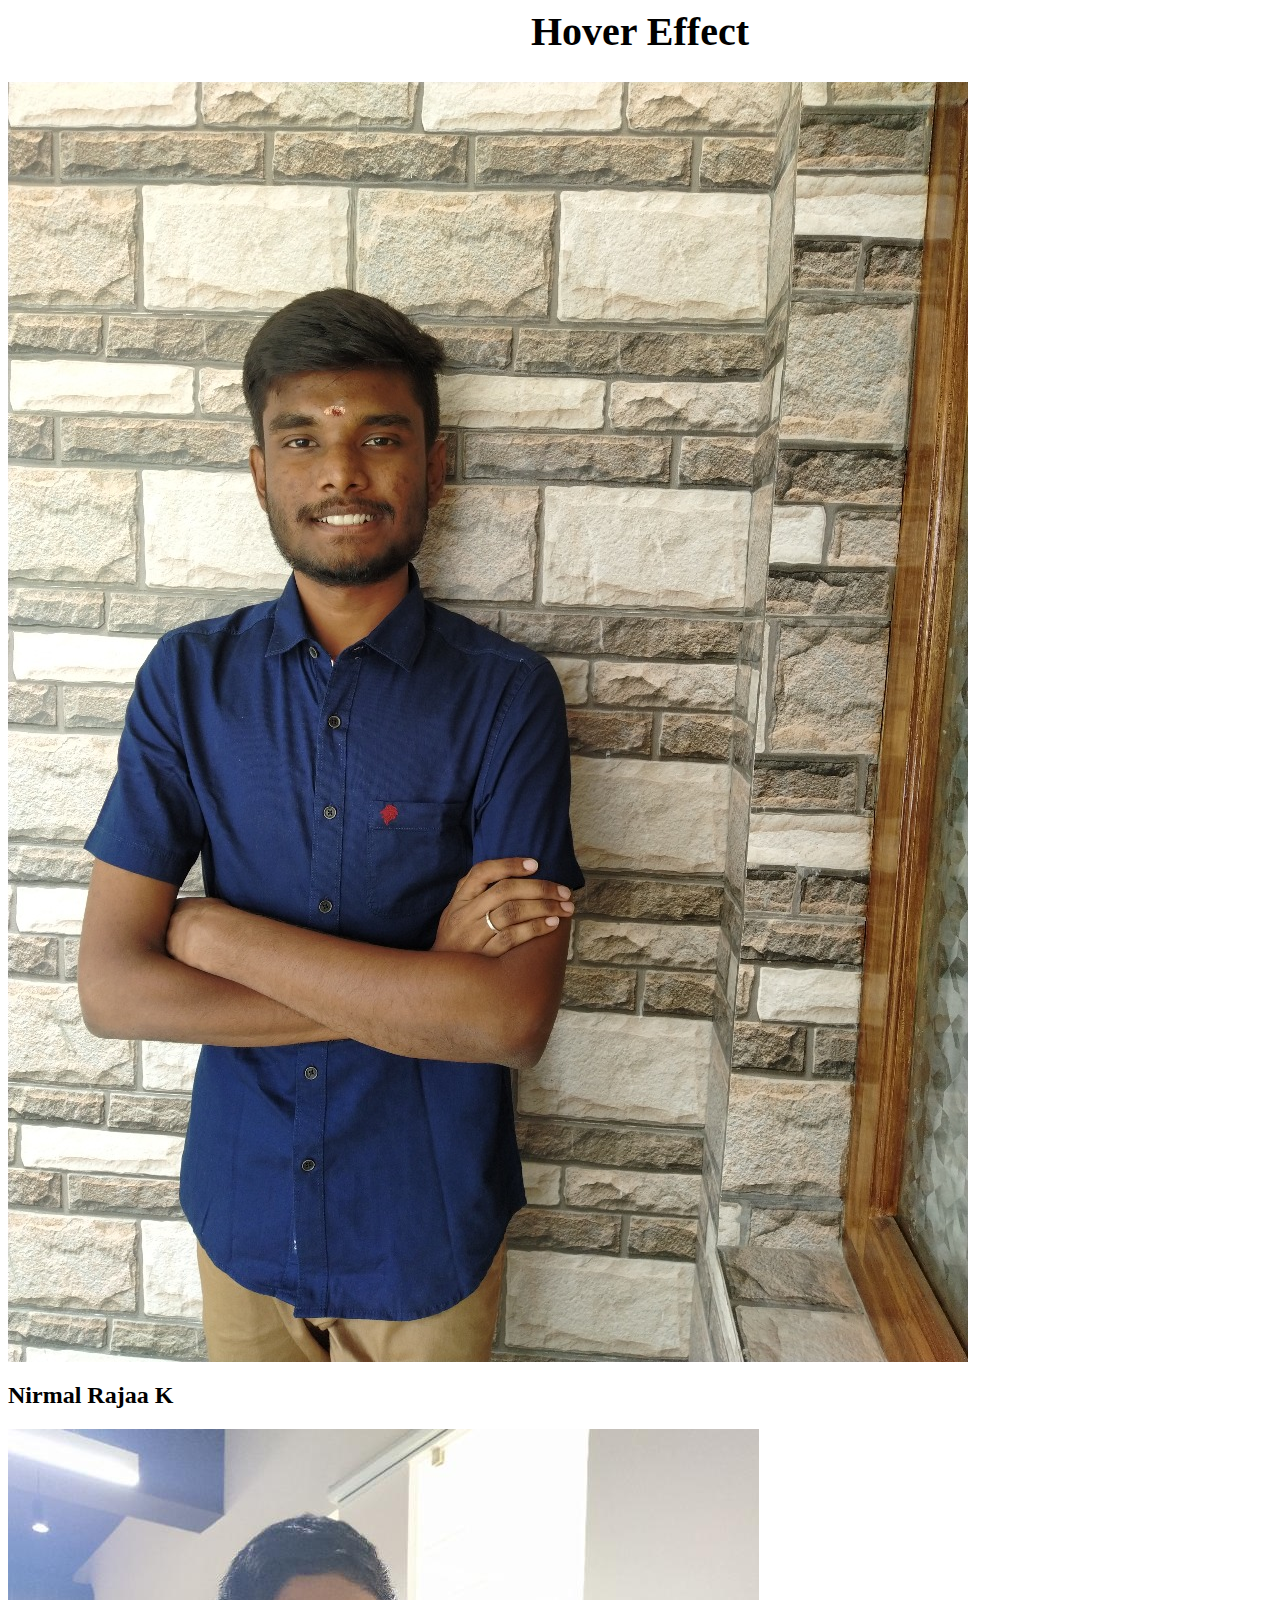
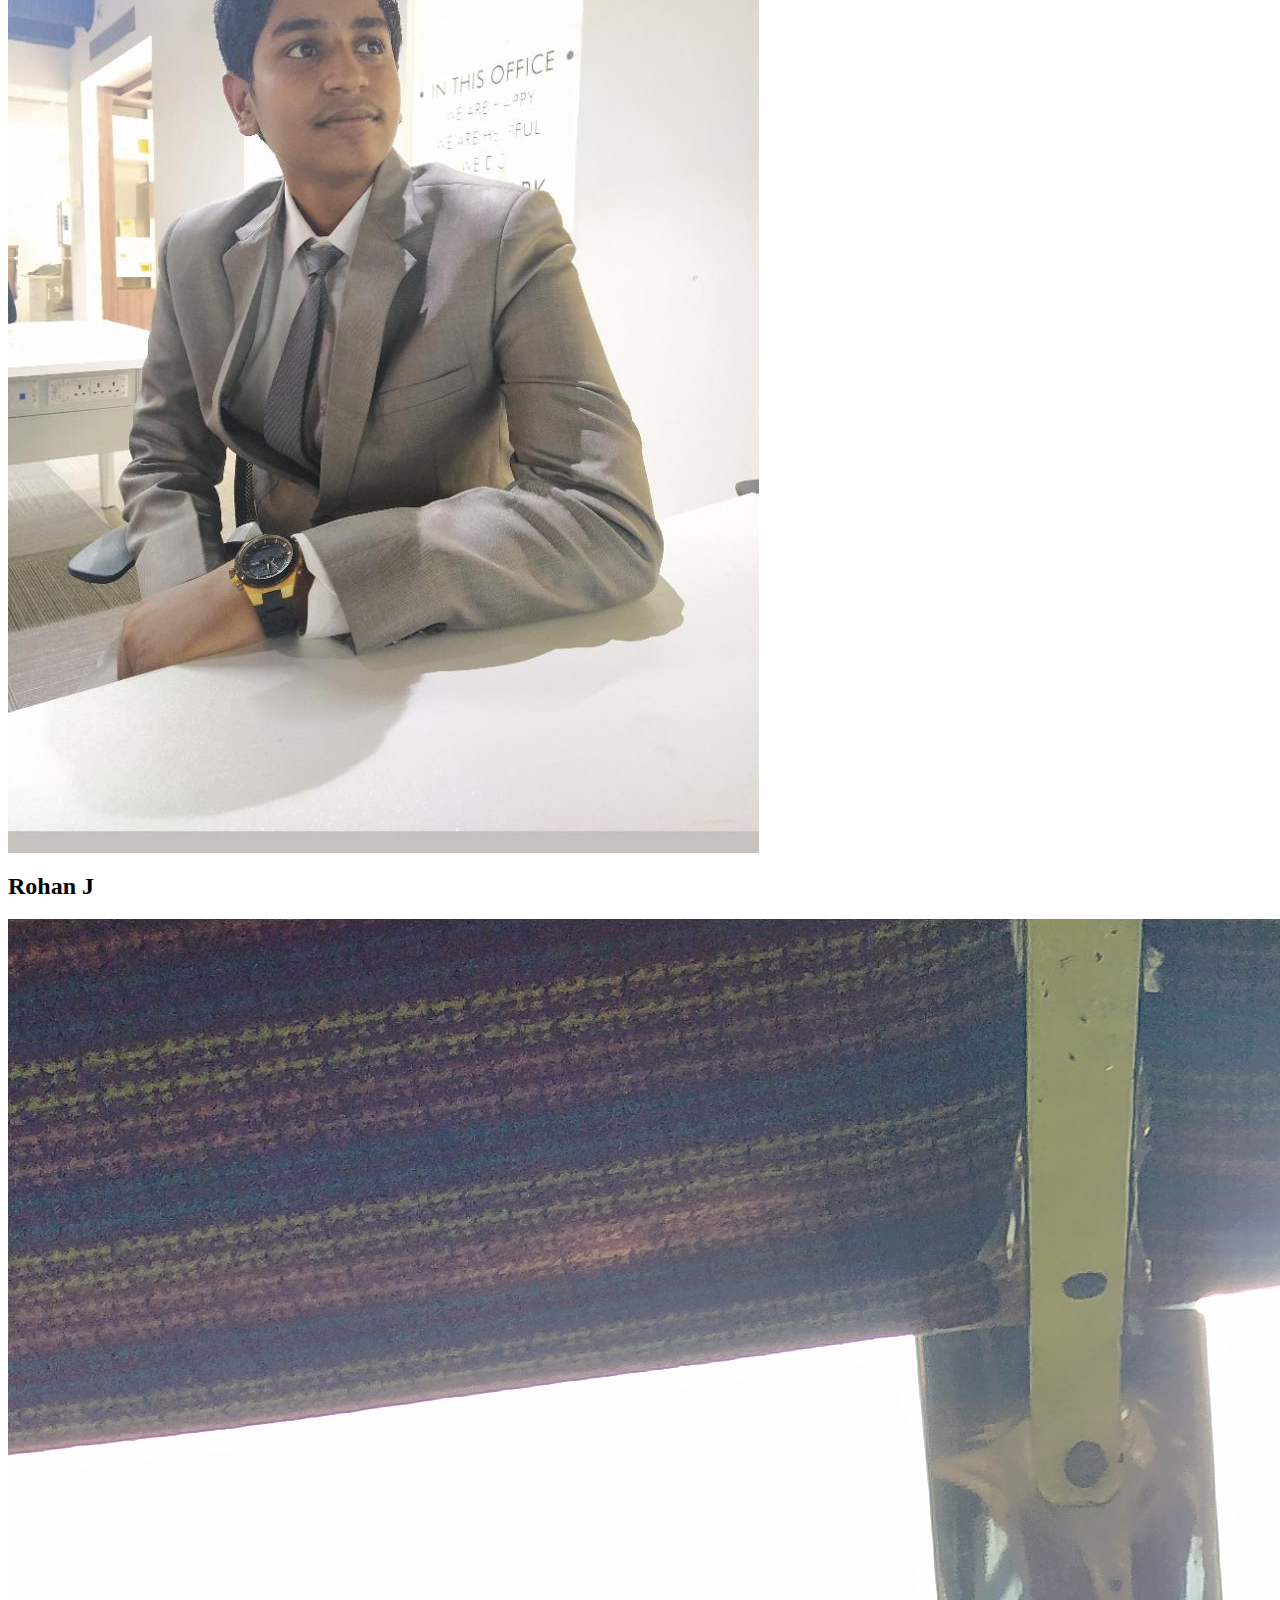
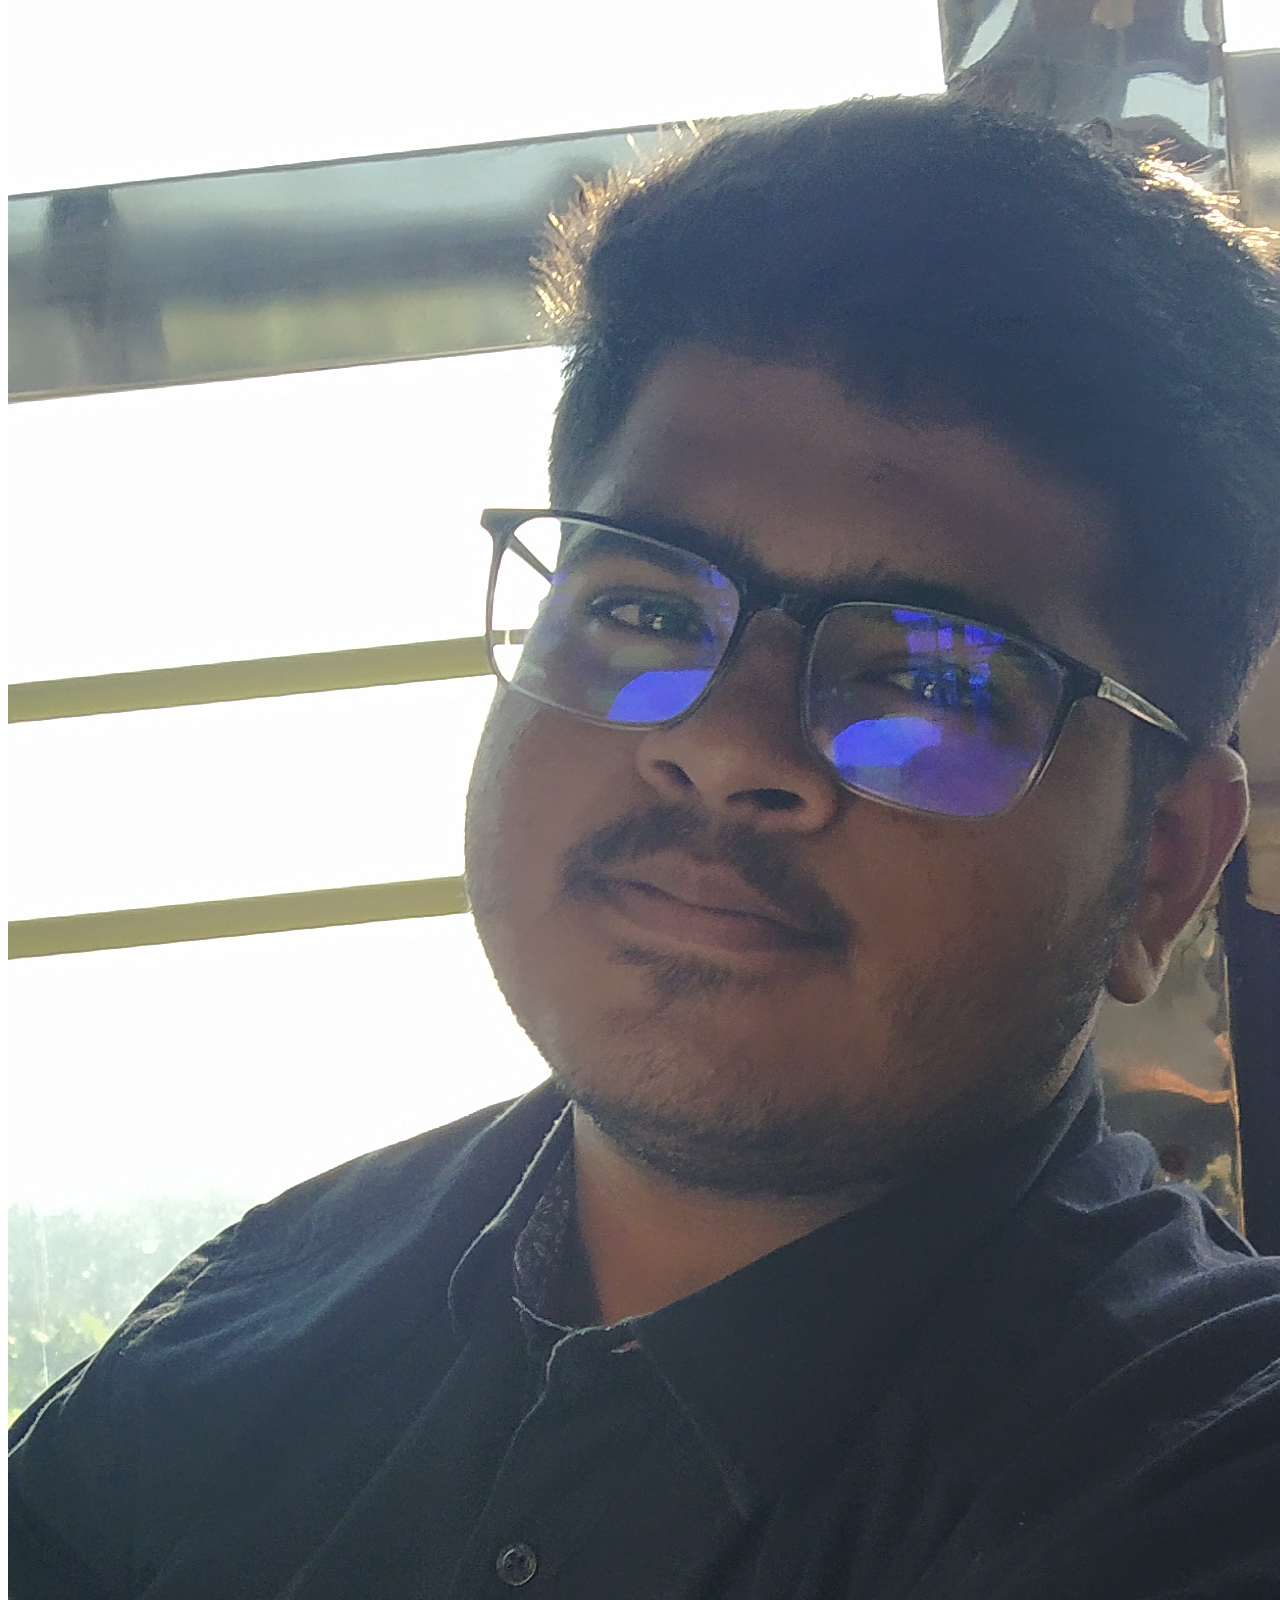
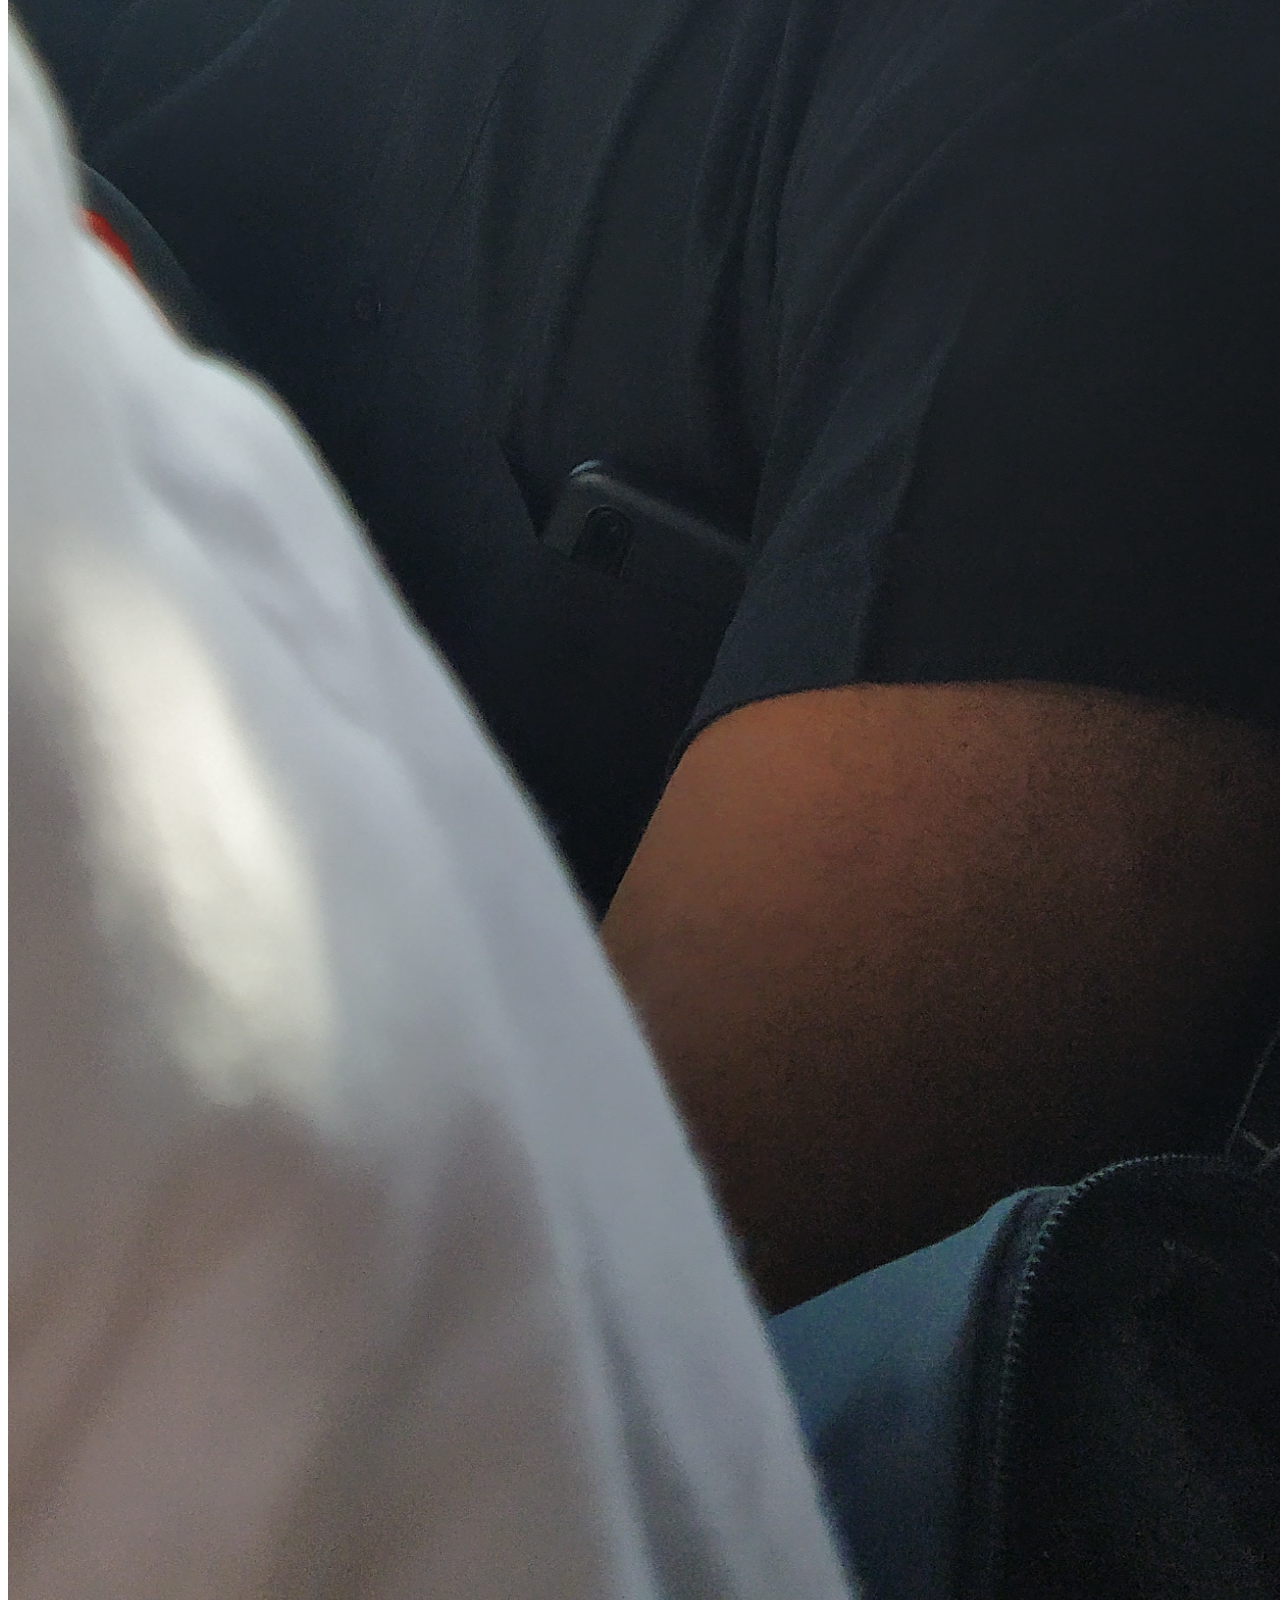
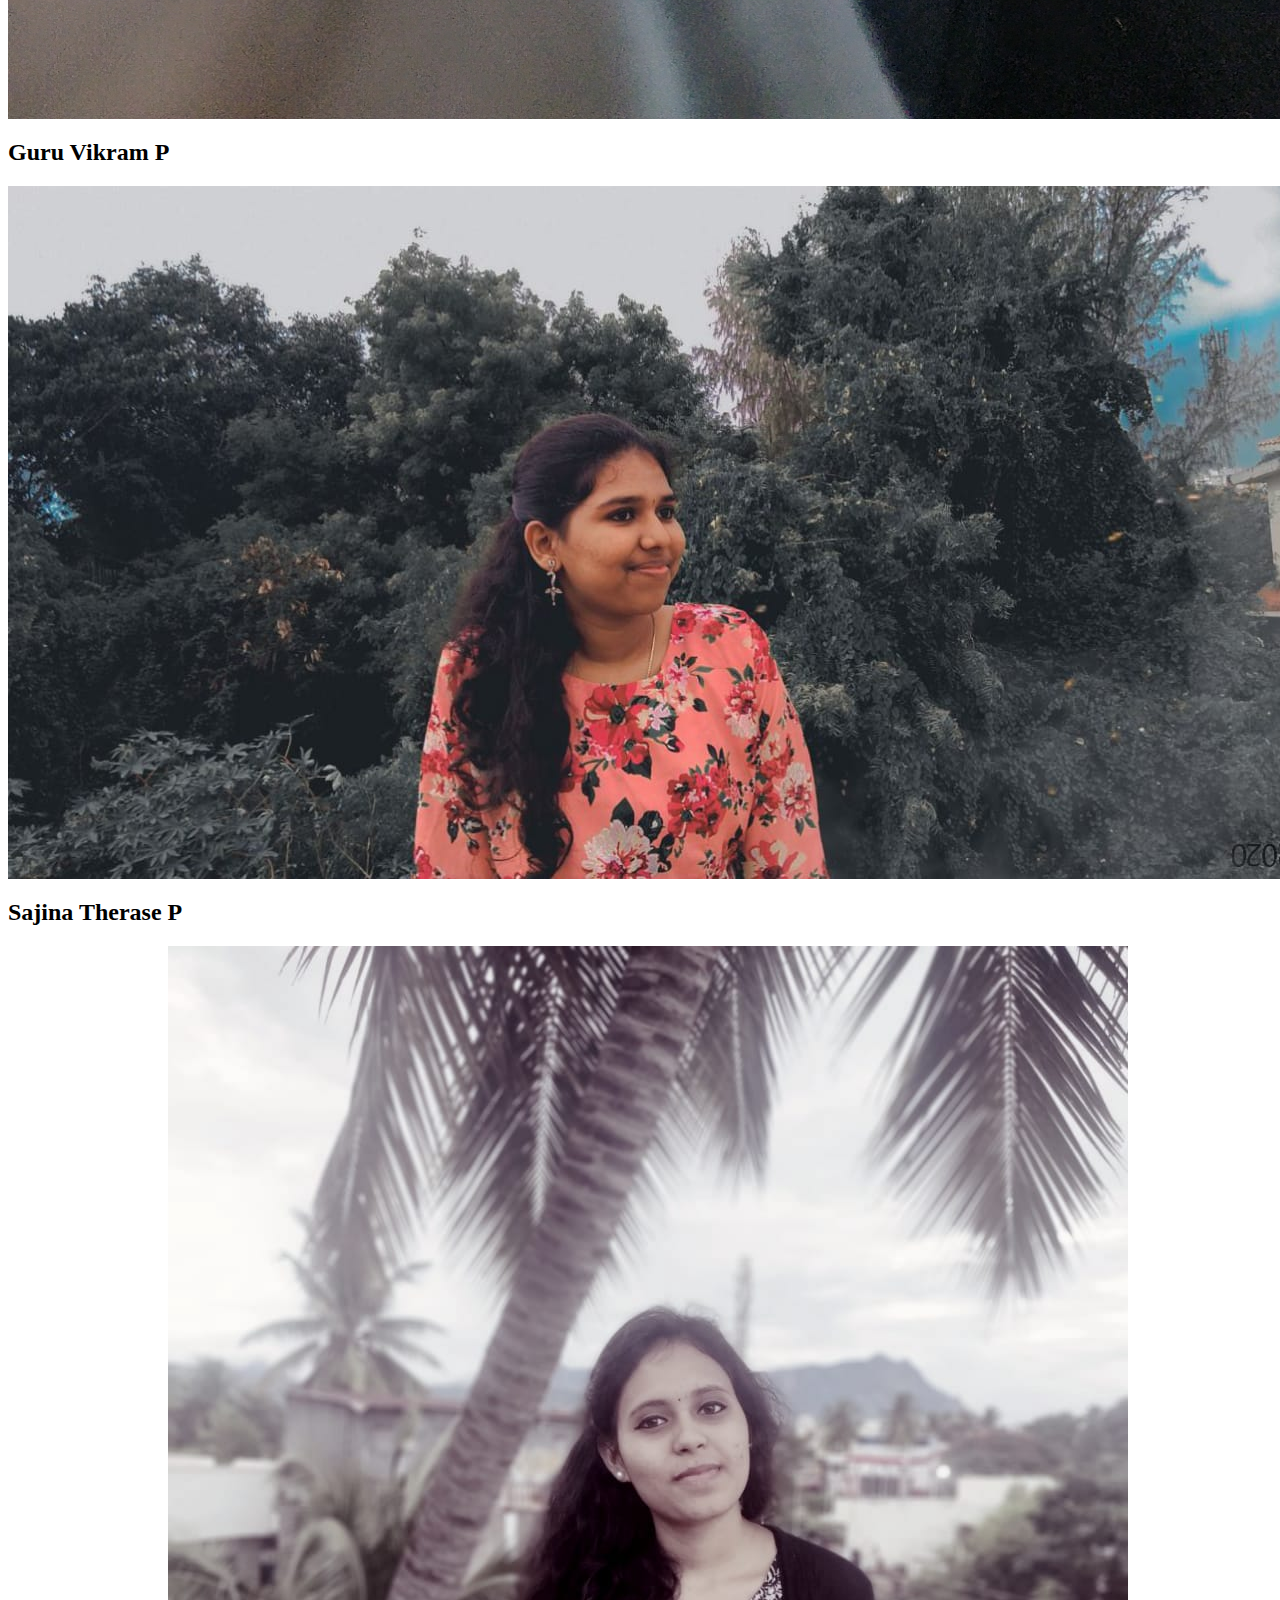
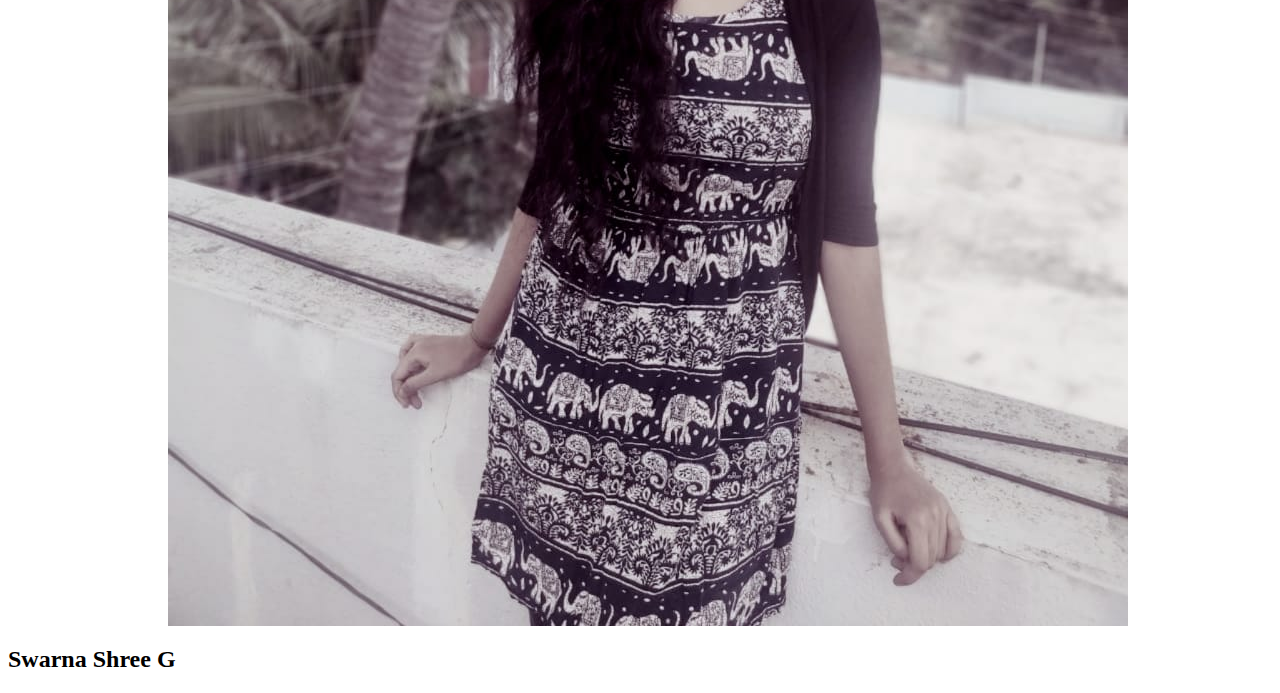
==== index.html @ a2e5a314 "Rename introssss.html to index.html" ====
<html>
    <title>Hi Guys</title>

    <body>
        <link rel="stylesheet" href="style.css">
    </body>
    <head>
        <section>
            <h1 style="font-size: 40px; text-align: center;">Hover Effect</h1></section>
<div class="promo" style="--overlay-color: lightgreen">
    <div class="image-wrapper"><img src="Nirmal.jpeg"/></div>
    <h2 class="title" data-cta="Nimbu King →">Nirmal Rajaa K</h2>
  </div>
  <div class="promo" style="--overlay-color: yellow">
    <div class="image-wrapper"><img src="Rohan.jpg"></div>
    <h2 class="title" data-cta="Ro-Cliks →">Rohan J</h2>
  </div>
  <div class="promo" style="--overlay-color: dodgerblue">
    <div class="image-wrapper"><img src="Guru.jpg"></div>
    <h2 class="title" data-cta="Vicky →">Guru Vikram P</h2>
  </div>
  <div class="promo" style="--overlay-color: Red">
    <div class="image-wrapper"><img src="Sajina.jpg"></div>
    <h2 class="title" data-cta="Gang Leader →">Sajina Therase P</h2>
  </div>
  <div class="promo" style="--overlay-color: Darkgreen">
    <div class="image-wrapper"><img src="Swarna.jpg"></div>
    <h2 class="title" data-cta="Swarna Ka →">Swarna Shree G</h2>
  </div>

  </head>
  </html>
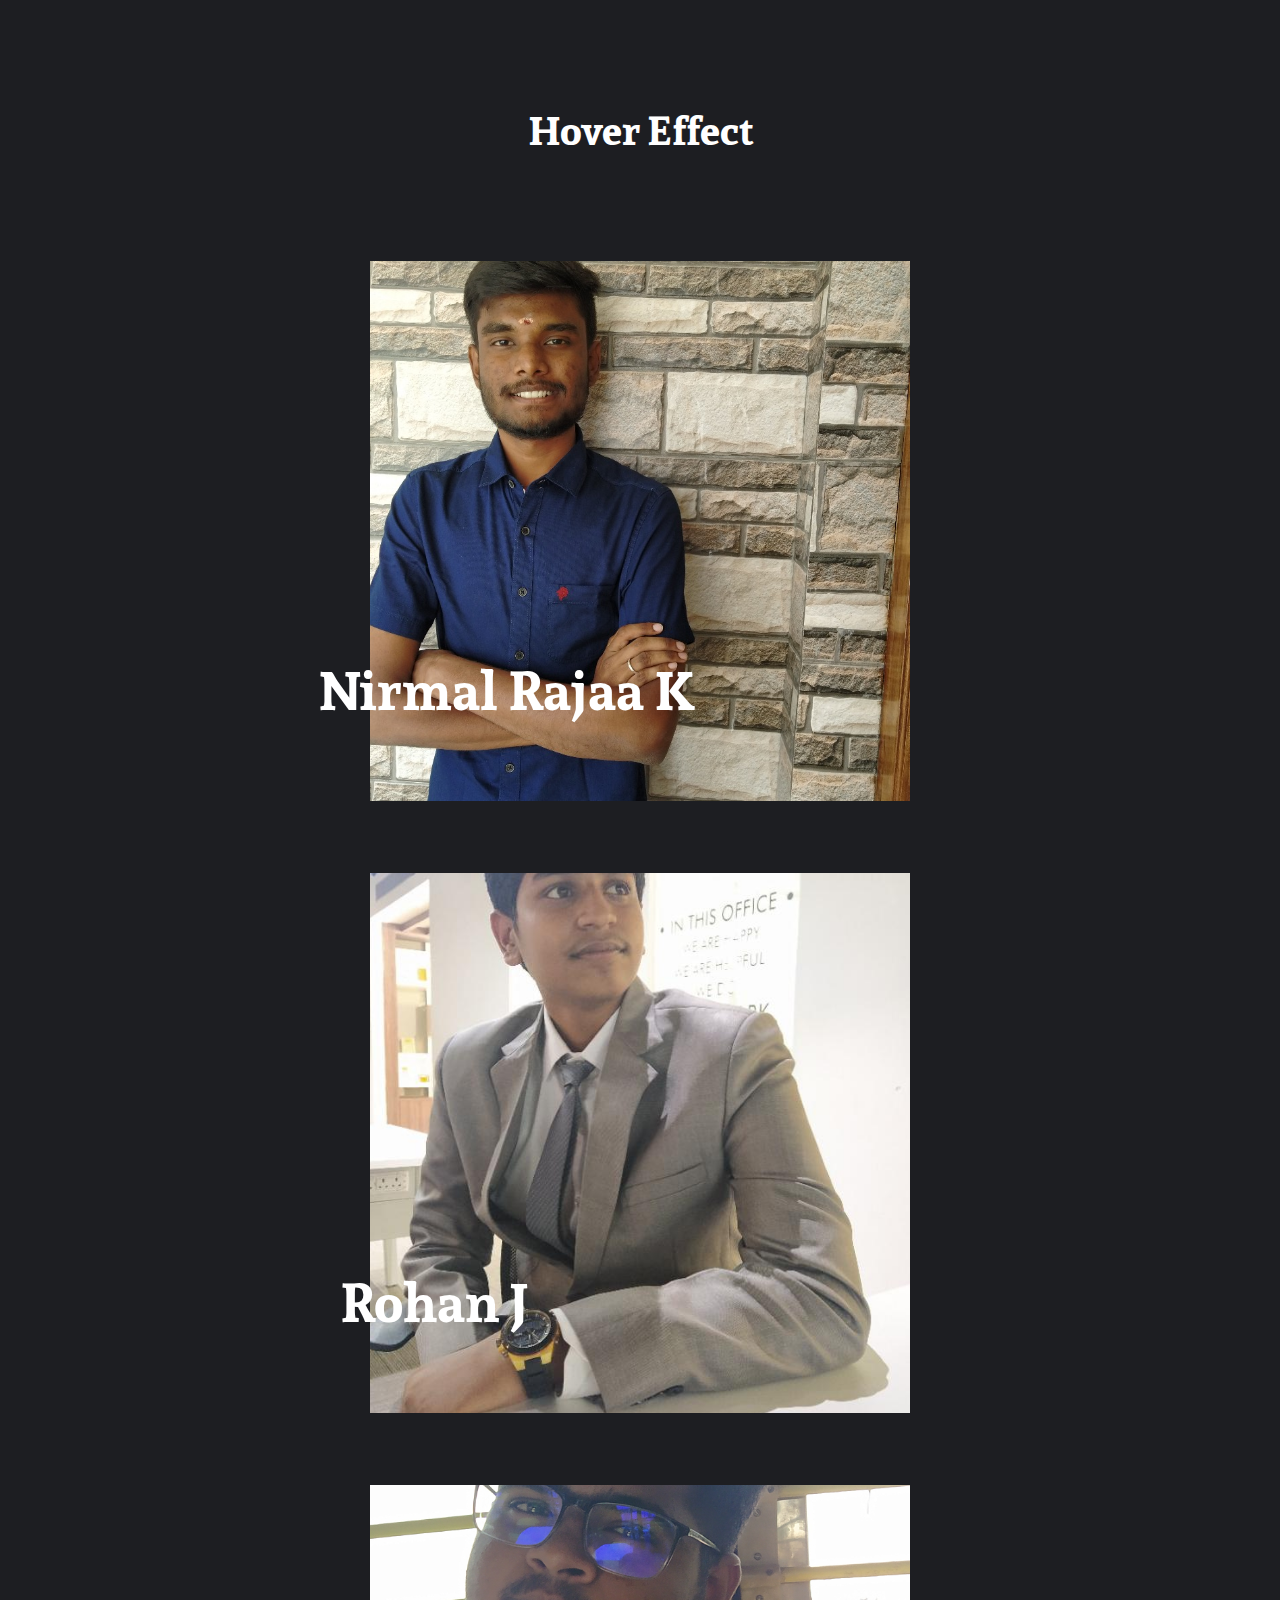
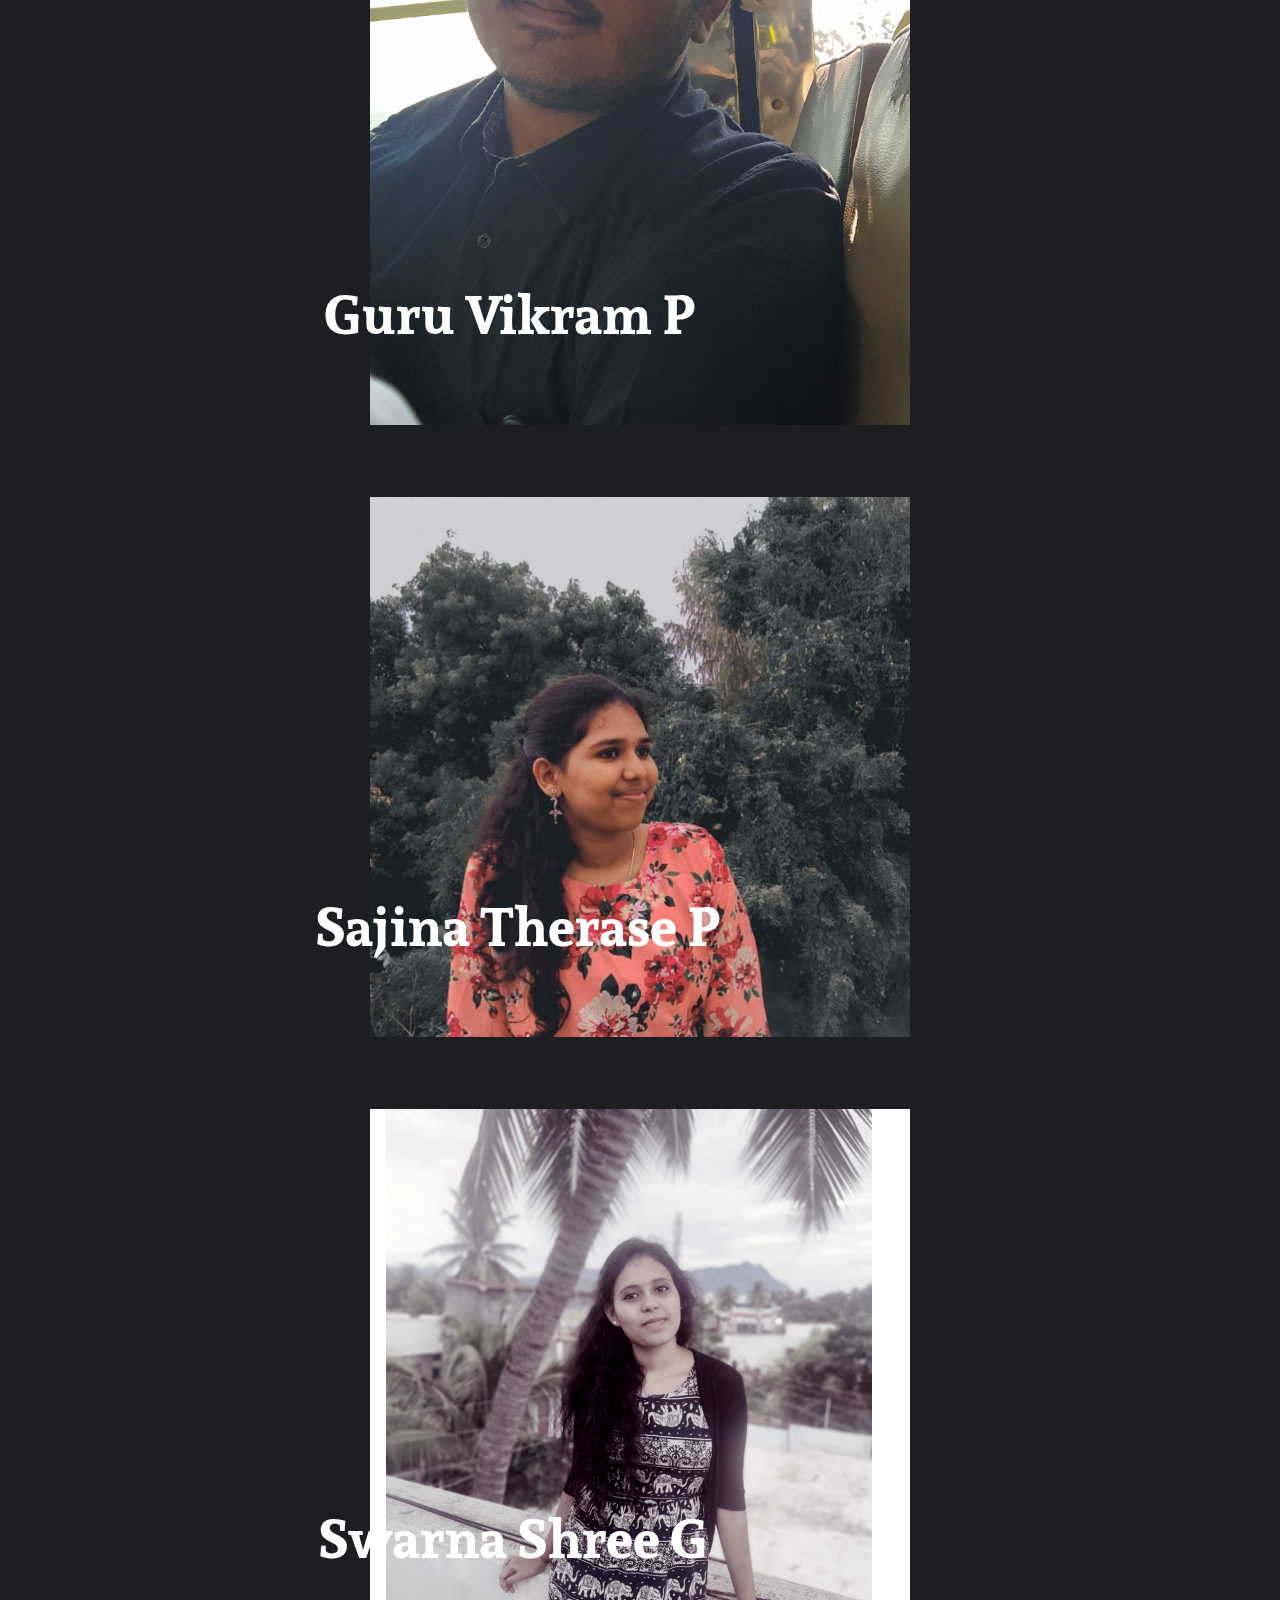
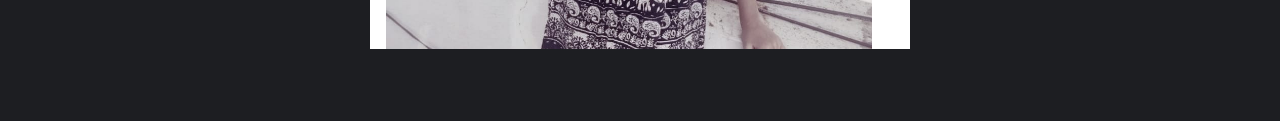
==== commit ac1d6049: "Update index.html" ====
--- a/index.html
+++ b/index.html
@@ -1,5 +1,5 @@
 <html>
-    <title>Hi Guys</title>
+    <title>Nirmal's Hover Effect</title>
 
     <body>
         <link rel="stylesheet" href="style.css">
--- a/style.css
+++ b/style.css
@@ -0,0 +1,119 @@
+@import url("https://fonts.googleapis.com/css2?family=Sura:wght@400;700&display=swap");
+
+:root {
+  --src: url(https://images.unsplash.com/photo-1554620121-59e7f3f6e3a4?ixlib=rb-1.2.1&q=80&fm=jpg&crop=entropy);
+  --size: 60vmin;
+  --space: 8vmin;
+  --duration: 500ms;
+  --ease-out: cubic-bezier(0.25, 1, 0.5, 1);
+  --bounce-out: cubic-bezier(0.34, 1.56, 0.64, 1);
+}
+
+* {
+  box-sizing: border-box;
+}
+
+body {
+  display: grid;
+  place-items: center;
+  grid-gap: var(--space);
+  margin: 0 auto;
+  padding: var(--space);
+  font-family: "Sura", sans-serif;
+  color: white;
+  background-color: rgb(29, 30, 34);
+}
+
+.promo {
+  position: relative;
+  cursor: pointer;
+  width: var(--size);
+  height: var(--size);
+}
+
+.title {
+  --font-size: calc(var(--size) / 10);
+
+  display: flex;
+  align-items: center;
+  position: absolute;
+  left: 0;
+  bottom: 0;
+  font-size: var(--font-size);
+  font-weight: 700;
+  line-height: 1.2;
+  white-space: nowrap;
+  transform: translate(-10%, -50%);
+  transition: transform var(--duration) var(--ease-out);
+  pointer-events: none;
+}
+
+.title::after {
+  content: attr(data-cta);
+  display: inline-block;
+  margin-left: 1.5vmin;
+  font-size: calc(var(--font-size) / 3.25);
+  font-weight: 400;
+  letter-spacing: 0.125vmin;
+  opacity: 0;
+  transform: translateX(-25%);
+  transition: transform var(--duration) var(--ease-out),
+    opacity var(--duration) var(--ease-out);
+}
+
+.image-wrapper {
+  width: var(--size);
+  height: var(--size);
+  overflow: hidden;
+  clip-path: polygon(100% 0, 100% 50%, 100% 100%, 0% 100%, 0 50%, 0% 0%);
+  transition: transform var(--duration) var(--ease-out),
+    clip-path var(--duration) var(--ease-out);
+}
+
+.image-wrapper img {
+  position: relative;
+  width: 120%;
+  height: 100%;
+  object-fit: cover;
+  transform: translateX(-10%);
+  transition: transform var(--duration) var(--ease-out);
+}
+
+.image-wrapper::after {
+  content: "";
+  position: absolute;
+  top: 0;
+  left: 0;
+  width: 100%;
+  height: 100%;
+  background-color: var(--overlay-color);
+  mix-blend-mode: multiply;
+  opacity: 0;
+  transform: translateZ(0);
+  transition: opacity var(--duration) var(--ease-out);
+}
+
+.promo:hover img {
+  transform: translateX(0);
+}
+
+.promo:hover .image-wrapper {
+  clip-path: polygon(75% 0%, 100% 50%, 75% 100%, 0% 100%, 25% 50%, 0% 0%);
+  transform: translateX(25%);
+  transition-timing-function: var(--bounce-out);
+}
+
+.promo:hover .title {
+  transform: translate(5%, -50%);
+  transition-timing-function: var(--bounce-out);
+}
+
+.promo:hover .title::after {
+  opacity: 1;
+  transform: translateX(0);
+  transition-timing-function: var(--bounce-out);
+}
+
+.promo:hover .image-wrapper::after {
+  opacity: 1;
+}
